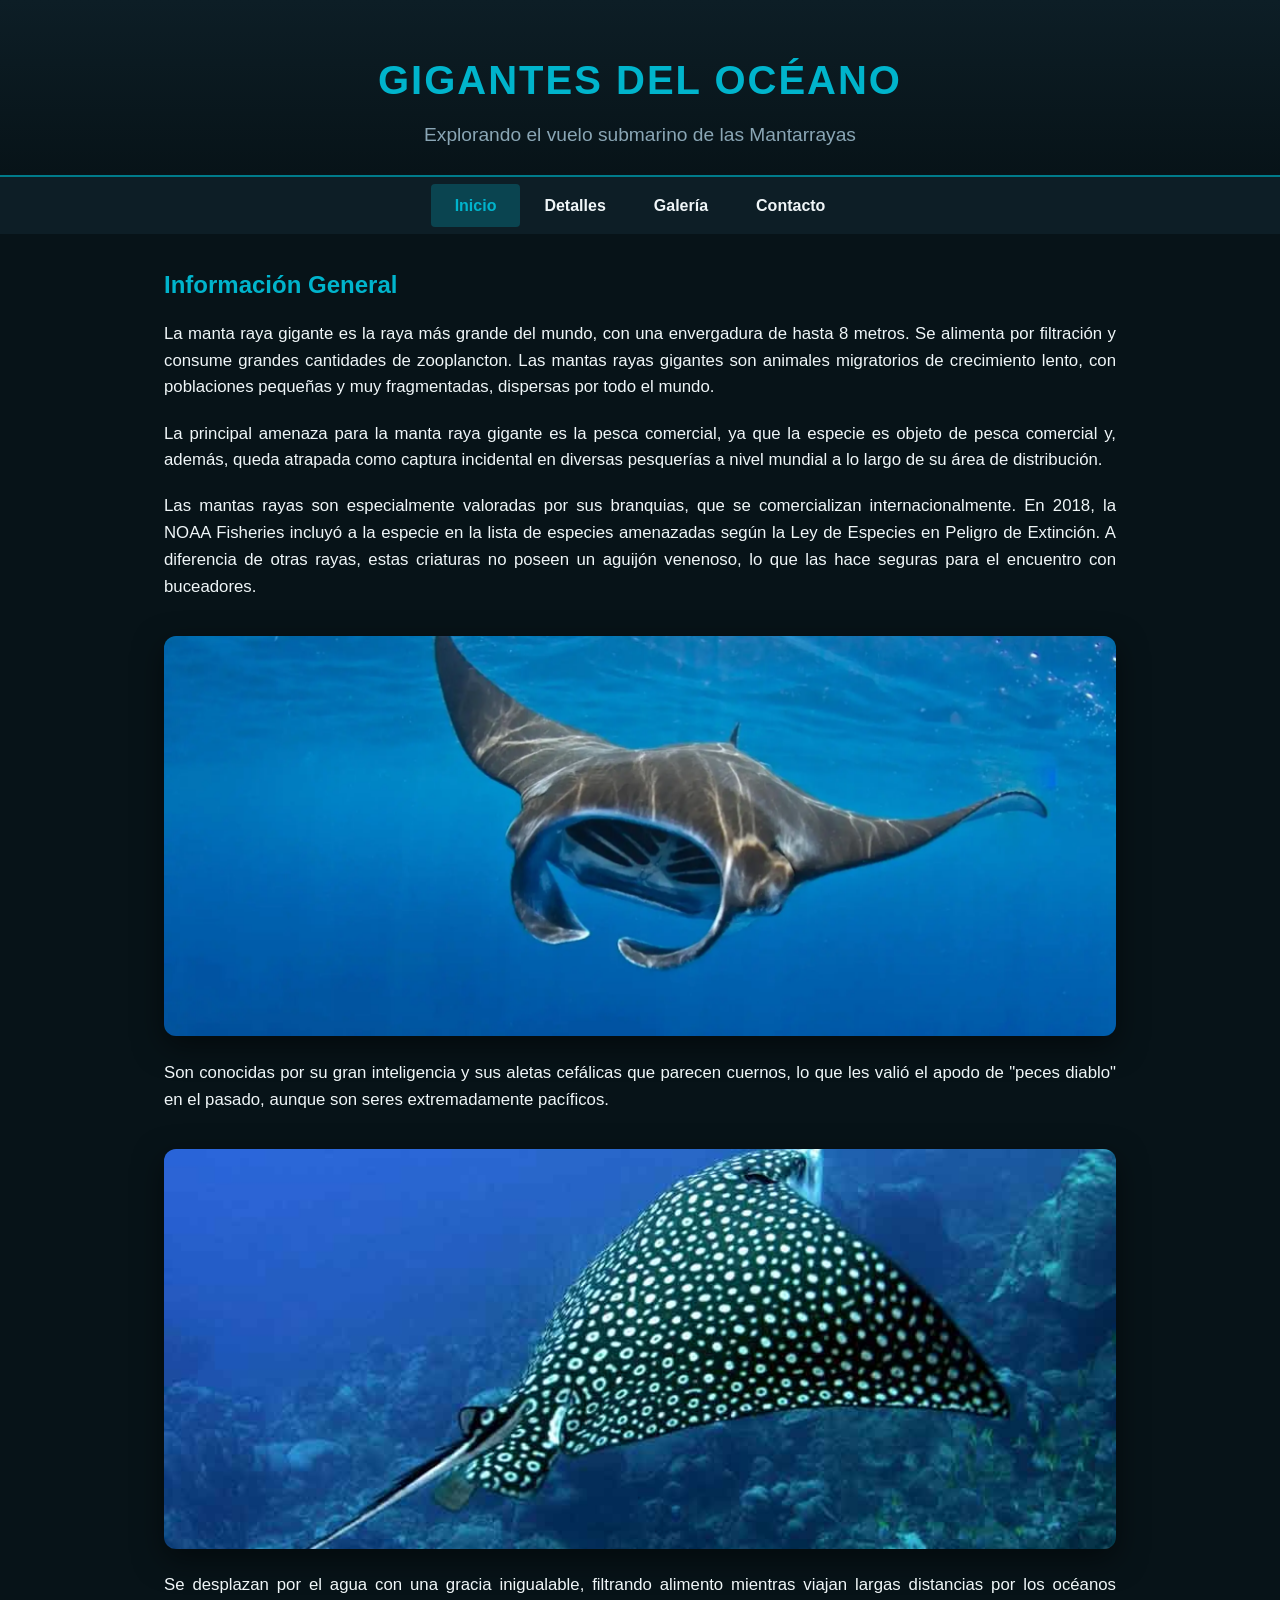
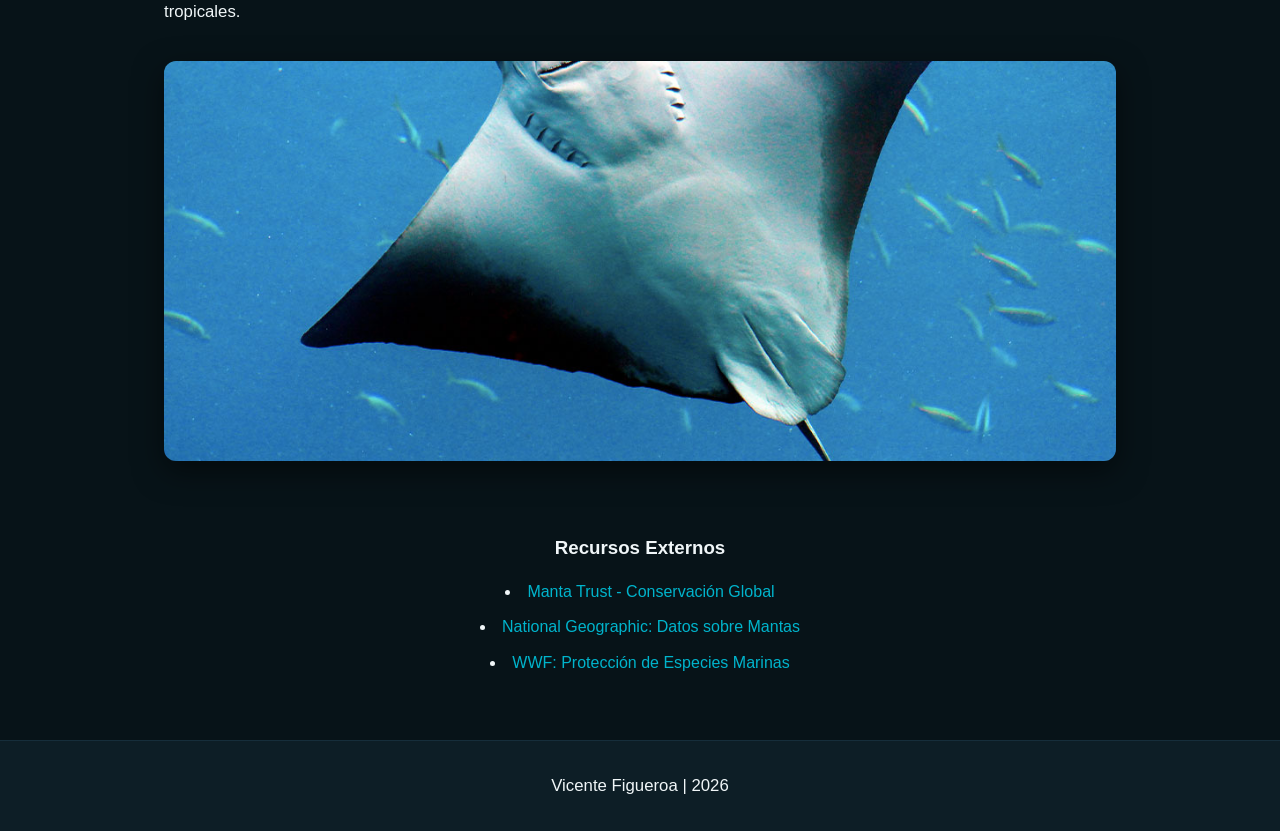
==== index.html @ 77ed3464 "Agregue carpetas no guardadas" ====
<!DOCTYPE html>
<html lang="es">
<head>

    <meta charset="UTF-8">
    <meta name="viewport" content="width=device-width, initial-scale=1.0">
    <title>Mantarrayas | Inicio</title>
    <link rel="stylesheet" href="estilos.css"> <link rel="icon" href="favicon.png" type="image/png">

</head>
<body>
    <header>
        <h1>Gigantes del Océano</h1>
        <p>Explorando el vuelo submarino de las Mantarrayas</p>
    </header>

    <nav>
    <ul>
        <li><a href="index.html" class="activo">Inicio</a></li> 
        <li><a href="detalles.html">Detalles</a></li>
        <li><a href="galeria.html">Galería</a></li>
        <li><a href="contacto.html">Contacto</a></li>
    </ul>
</nav>

    <main>
    <section>
        <h2>Información General</h2>
        <p>La manta raya gigante es la raya más grande del mundo, con una envergadura de hasta 8 metros. Se alimenta por filtración y consume grandes cantidades de zooplancton. Las mantas rayas gigantes son animales migratorios de crecimiento lento, con poblaciones pequeñas y muy fragmentadas, dispersas por todo el mundo.</p>
        <p>La principal amenaza para la manta raya gigante es la pesca comercial, ya que la especie es objeto de pesca comercial y, además, queda atrapada como captura incidental en diversas pesquerías a nivel mundial a lo largo de su área de distribución.</p>
        <p>Las mantas rayas son especialmente valoradas por sus branquias, que se comercializan internacionalmente. En 2018, la NOAA Fisheries incluyó a la especie en la lista de especies amenazadas según la Ley de Especies en Peligro de Extinción.
         A diferencia de otras rayas, estas criaturas no poseen un aguijón venenoso, lo que las hace seguras para el encuentro con buceadores.</p>
        
        <img src="imagenes/Manta-01.webp" alt="Mantarraya nadando" class="img-texto">
        
        <p>Son conocidas por su gran inteligencia y sus aletas cefálicas que parecen cuernos, lo que les valió el apodo de "peces diablo" en el pasado, aunque son seres extremadamente pacíficos.</p>
        
        <img src="imagenes/Manta-02.jpg" alt="Vista ventral de una manta" class="img-texto">
        
        <p>Se desplazan por el agua con una gracia inigualable, filtrando alimento mientras viajan largas distancias por los océanos tropicales.</p>
        
        <img src="imagenes/manta-03.jpg" alt="Manta saltando" class="img-texto">
    </section>
</main>

        <section class="recursos-centrados">
            <h3>Recursos Externos</h3>
            <ul class="lista-centrada">
                <li><a href="https://www.mantatrust.org/" target="_blank">Manta Trust - Conservación Global</a></li>
                <li><a href="https://www.nationalgeographic.es/animales/mantarraya" target="_blank">National Geographic: Datos sobre Mantas</a></li>
                <li><a href="https://www.worldwildlife.org/species/manta-ray" target="_blank">WWF: Protección de Especies Marinas</a></li>
            </ul>
        </section>
    </main>

    <footer>
        <p>Vicente Figueroa | 2026</p>
    </footer>
</body>
</html>
---- estilos.css ----
:root {
    --bg-primary: #071318;
    --bg-secondary: #0d1e26;
    --bg-tertiary: #162e3b;
    --accent: #007b8a;
    --accent-light: #00b4cc;
    --text-muted: #8aa6b5;
    --text-main: #f0f6f8;
}

* {
    margin: 0;
    padding: 0;
    box-sizing: border-box;
    font-family: 'Inter', sans-serif;
}

body {
    background-color: var(--bg-primary);
    color: var(--text-main);
    line-height: 1.6;
}

header {
    background: linear-gradient(to bottom, var(--bg-secondary), var(--bg-primary));
    text-align: center;
    padding: 3rem 1rem 1.5rem; 
    border-bottom: 2px solid var(--accent);
}

header h1 {
    color: var(--accent-light);
    font-size: 2.5rem;
    text-transform: uppercase;
    letter-spacing: 2px;
}

header p {
    text-align: center;         
    color: var(--text-muted); 
    font-size: 1.2rem;          
    margin-top: 0.5rem;
    margin-bottom: 0;
}

nav {
    background-color: var(--bg-secondary);
    position: sticky;
    top: 0;
    z-index: 100;
}

nav ul {
    list-style: none;
    display: flex;
    justify-content: center;
    padding: 1rem;
}

nav a {
    color: var(--text-main);
    text-decoration: none;
    padding: 0.8rem 1.5rem;
    font-weight: 600;
    transition: 0.3s;
}

nav a:hover {
    color: var(--accent-light);
    background-color: rgba(0, 180, 204, 0.15);
    border-radius: 4px;
}

nav a.activo {
    color: var(--accent-light);
    background-color: rgba(0, 180, 204, 0.25);
    border-radius: 4px;
}

main {
    max-width: 1000px;
    margin: 2rem auto;
    padding: 0 1.5rem;
}

footer {
    text-align: center;
    padding: 2rem;
    background-color: var(--bg-secondary);
    margin-top: 4rem;
    border-top: 1px solid var(--bg-tertiary);
}

footer p {
    text-align: center; 
    margin-bottom: 0;   
}

h2 {
    color: var(--accent-light);
    margin: 1.5rem 0 1rem;
}

h3 {
    color: var(--text-main);
    margin: 1.5rem 0 1rem;
}

.img-texto {
    width: 100%;
    max-height: 400px;
    object-fit: cover;
    border-radius: 12px;
    margin: 1rem 0;
    box-shadow: 0 10px 30px rgba(0,0,0,0.5);
}

.tabla-datos {
    width: 100%;
    border-collapse: collapse;
    margin: 2rem 0;
}

.tabla-datos th, .tabla-datos td {
    padding: 1rem;
    border: 1px solid var(--bg-tertiary);
    text-align: left;
}

.tabla-datos th {
    background-color: var(--accent);
    color: var(--text-main);
}

.galeria-grid {
    display: grid;
    grid-template-columns: repeat(auto-fit, minmax(200px, 1fr));
    gap: 1.5rem;
}

.galeria-item img {
    width: 100%;
    height: 200px;
    object-fit: cover;
    border-radius: 8px;
    transition: transform 0.3s;
}

.galeria-item img:hover {
    transform: scale(1.05);
}

form {
    background-color: var(--bg-secondary);
    max-width: 550px;
    margin: 3rem auto;
    padding: 2.5rem;
    border-radius: 12px;
    box-shadow: 0 10px 30px rgba(0, 0, 0, 0.4);
    border: 1px solid var(--bg-tertiary);
}

.form-group {
    margin-bottom: 1.5rem;
    text-align: left; 
}

label {
    display: block;
    margin-bottom: 0.5rem;
    font-weight: 500;
    color: var(--text-muted); 
    font-size: 0.95rem;
}

input[type="text"],
input[type="email"],
input[type="date"] {
    width: 100%;
    padding: 0.8rem 1rem;
    background-color: var(--bg-tertiary);
    border: 1px solid var(--accent);
    color: var(--text-main);
    border-radius: 8px;
    font-size: 1rem;
    outline: none;
    transition: all 0.3s ease;
    margin-bottom: 1.5rem; 
}

input[type="text"]:focus,
input[type="email"]:focus,
input[type="date"]:focus {
    border-color: var(--accent-light);
    background-color: var(--bg-secondary);
    box-shadow: 0 0 0 3px rgba(0, 180, 204, 0.3);
}

input[type="submit"] {
    width: 100%;
    padding: 1rem;
    background-color: var(--accent);
    color: var(--text-main); 
    border: none;
    border-radius: 8px;
    font-weight: 700;
    font-size: 1rem;
    text-transform: uppercase;
    letter-spacing: 1px;
    cursor: pointer;
    margin-top: 1rem;
    transition: all 0.3s ease;
}

input[type="submit"]:hover {
    background-color: var(--accent-light);
    transform: translateY(-2px); 
    box-shadow: 0 4px 12px rgba(0, 180, 204, 0.4);
}

.recursos-centrados {
    text-align: center;
    margin-top: 3rem; 
    margin-bottom: 2rem;
}

.lista-centrada {
    list-style-position: inside; 
    padding: 0;
    display: flex;
    flex-direction: column;
    gap: 10px;
}

.lista-centrada a, 
.lista-centrada a:visited {
    color: var(--accent-light); /* Usa tu color cian claro */
    text-decoration: none;
    transition: color 0.3s ease;
}

.lista-centrada a:hover {
    color: var(--text-main);    
    text-decoration: underline;
}

p {
    margin-bottom: 1.2rem;
    font-size: 1.05rem;
    text-align: justify; 
}
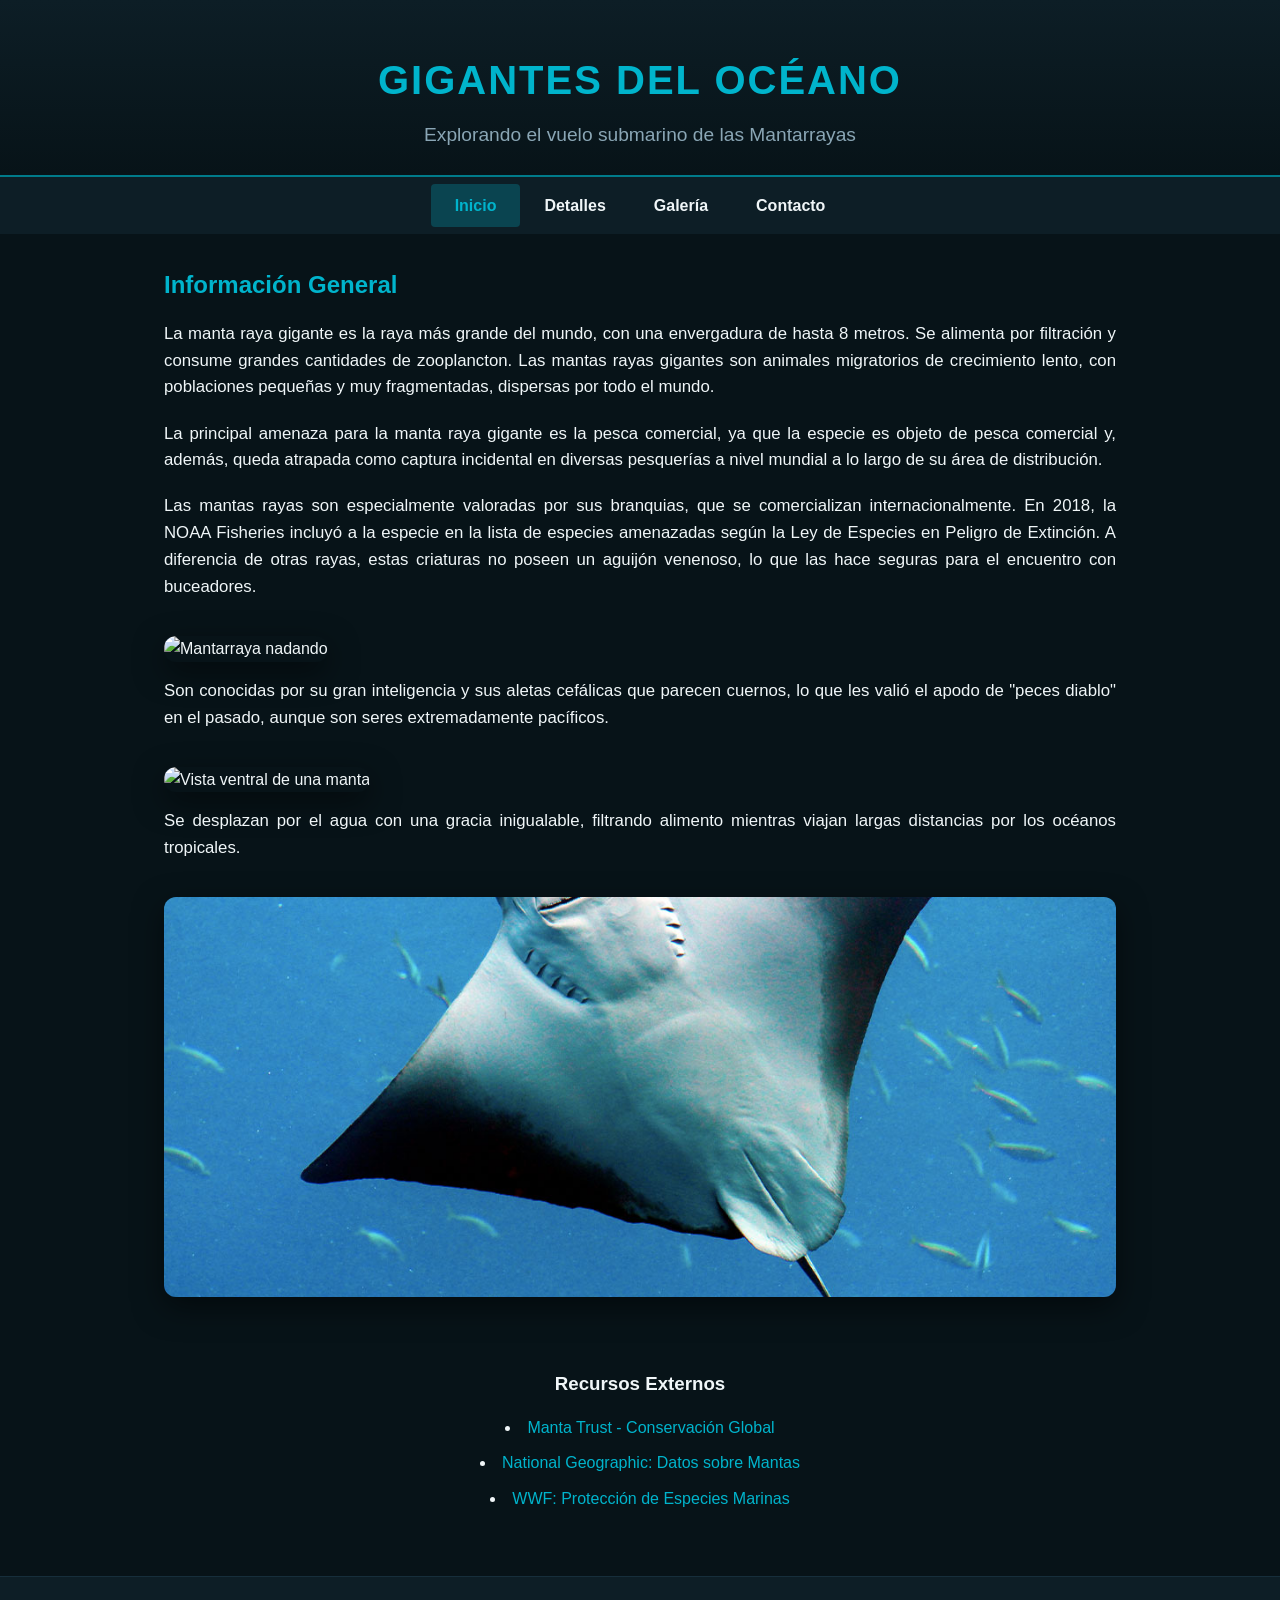
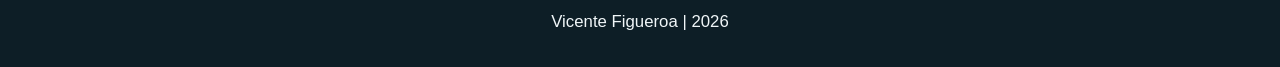
==== commit 9b42fb6c: "Corrigiendo extensiones y mayusculas" ====
--- a/index.html
+++ b/index.html
@@ -5,7 +5,7 @@
     <meta charset="UTF-8">
     <meta name="viewport" content="width=device-width, initial-scale=1.0">
     <title>Mantarrayas | Inicio</title>
-    <link rel="stylesheet" href="estilos.css"> <link rel="icon" href="favicon.png" type="image/png">
+    <link rel="stylesheet" href="estilos.css"> <link rel="icon" href="imagenes/favicon.png" type="image/png">
 
 </head>
 <body>
@@ -31,11 +31,11 @@
         <p>Las mantas rayas son especialmente valoradas por sus branquias, que se comercializan internacionalmente. En 2018, la NOAA Fisheries incluyó a la especie en la lista de especies amenazadas según la Ley de Especies en Peligro de Extinción.
          A diferencia de otras rayas, estas criaturas no poseen un aguijón venenoso, lo que las hace seguras para el encuentro con buceadores.</p>
         
-        <img src="imagenes/Manta-01.webp" alt="Mantarraya nadando" class="img-texto">
+        <img src="imagenes/manta-01.webp" alt="Mantarraya nadando" class="img-texto">
         
         <p>Son conocidas por su gran inteligencia y sus aletas cefálicas que parecen cuernos, lo que les valió el apodo de "peces diablo" en el pasado, aunque son seres extremadamente pacíficos.</p>
         
-        <img src="imagenes/Manta-02.jpg" alt="Vista ventral de una manta" class="img-texto">
+        <img src="imagenes/manta-02.jpg" alt="Vista ventral de una manta" class="img-texto">
         
         <p>Se desplazan por el agua con una gracia inigualable, filtrando alimento mientras viajan largas distancias por los océanos tropicales.</p>
         
--- a/estilos.css
+++ b/estilos.css
@@ -234,7 +234,7 @@
 
 .lista-centrada a, 
 .lista-centrada a:visited {
-    color: var(--accent-light); /* Usa tu color cian claro */
+    color: var(--accent-light);
     text-decoration: none;
     transition: color 0.3s ease;
 }
@@ -248,4 +248,4 @@
     margin-bottom: 1.2rem;
     font-size: 1.05rem;
     text-align: justify; 
-}+}
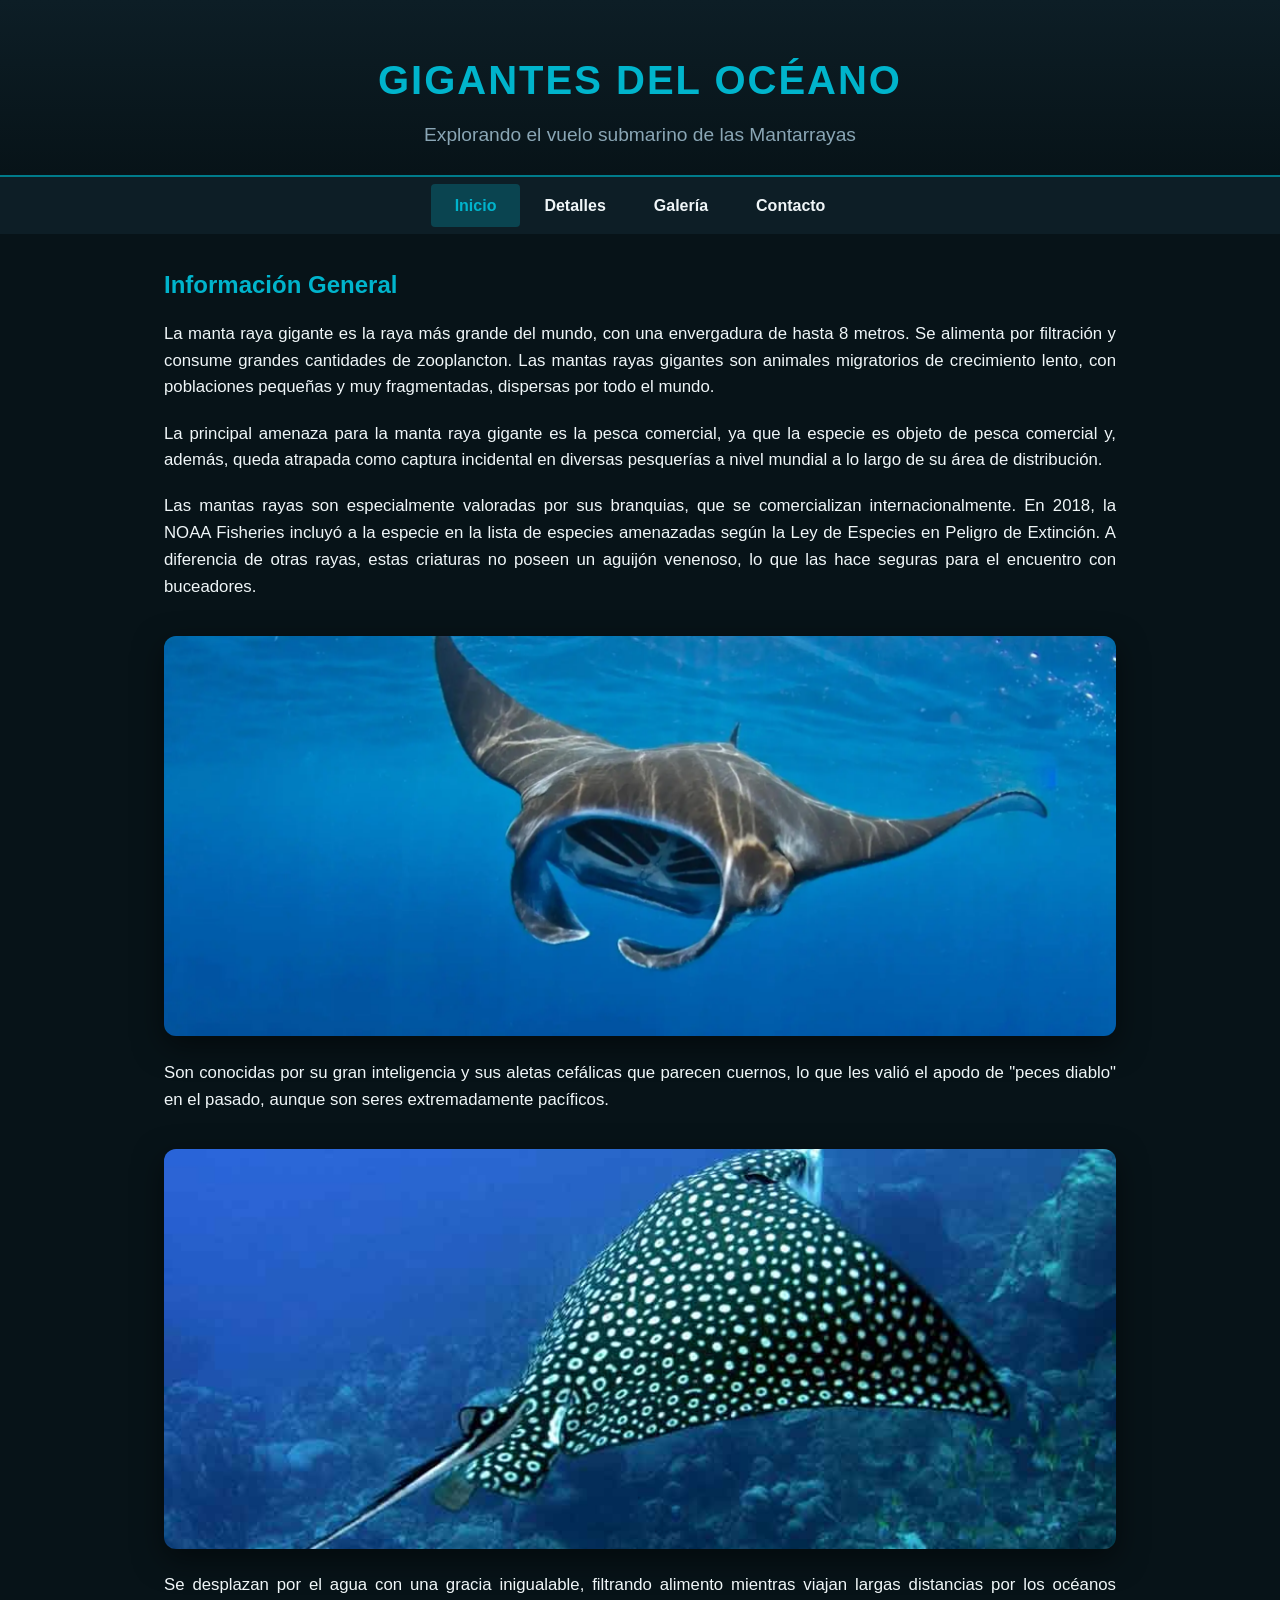
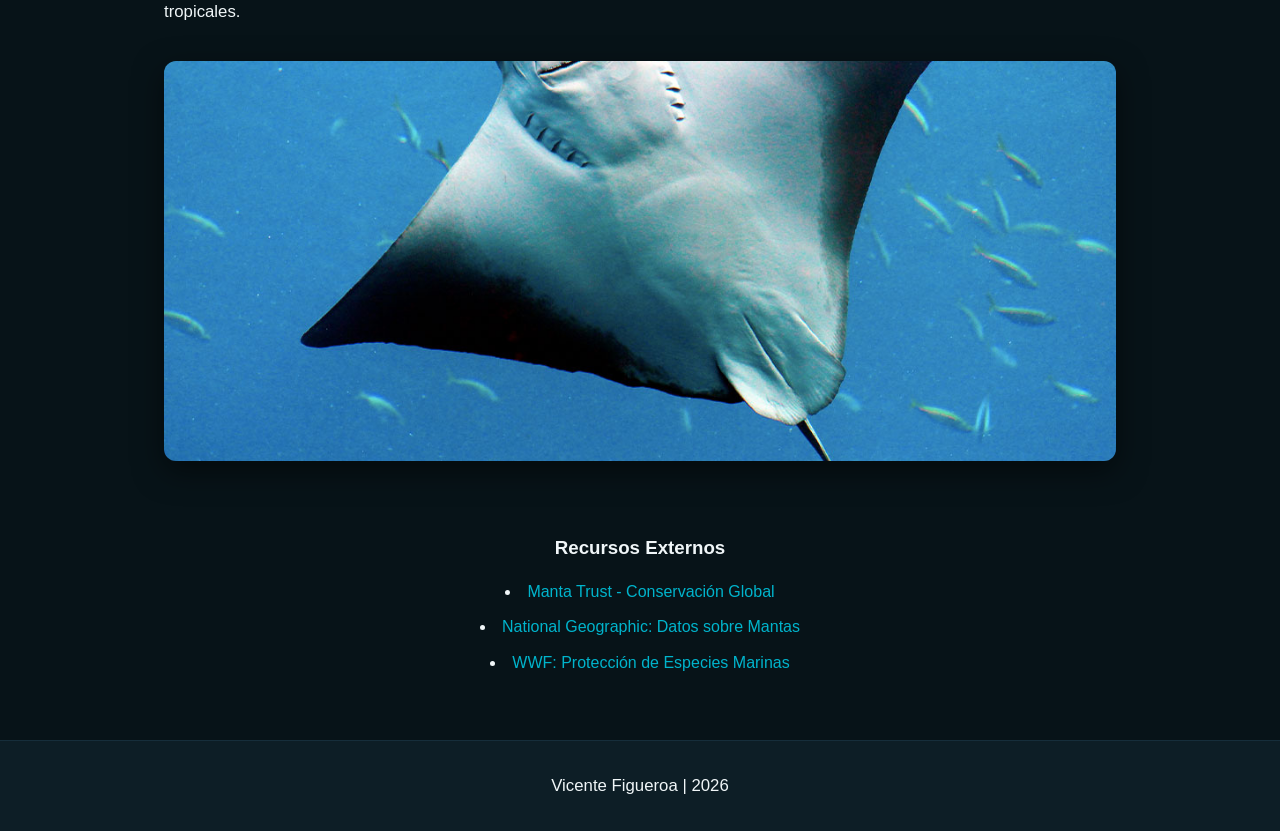
==== commit e792020b: "Reintentando despliegue" ====
--- a/index.html
+++ b/index.html
@@ -5,7 +5,7 @@
     <meta charset="UTF-8">
     <meta name="viewport" content="width=device-width, initial-scale=1.0">
     <title>Mantarrayas | Inicio</title>
-    <link rel="stylesheet" href="estilos.css"> <link rel="icon" href="imagenes/favicon.png" type="image/png">
+    <link rel="stylesheet" href="estilos.css"> <link rel="icon" href="favicon.png" type="image/png">
 
 </head>
 <body>
